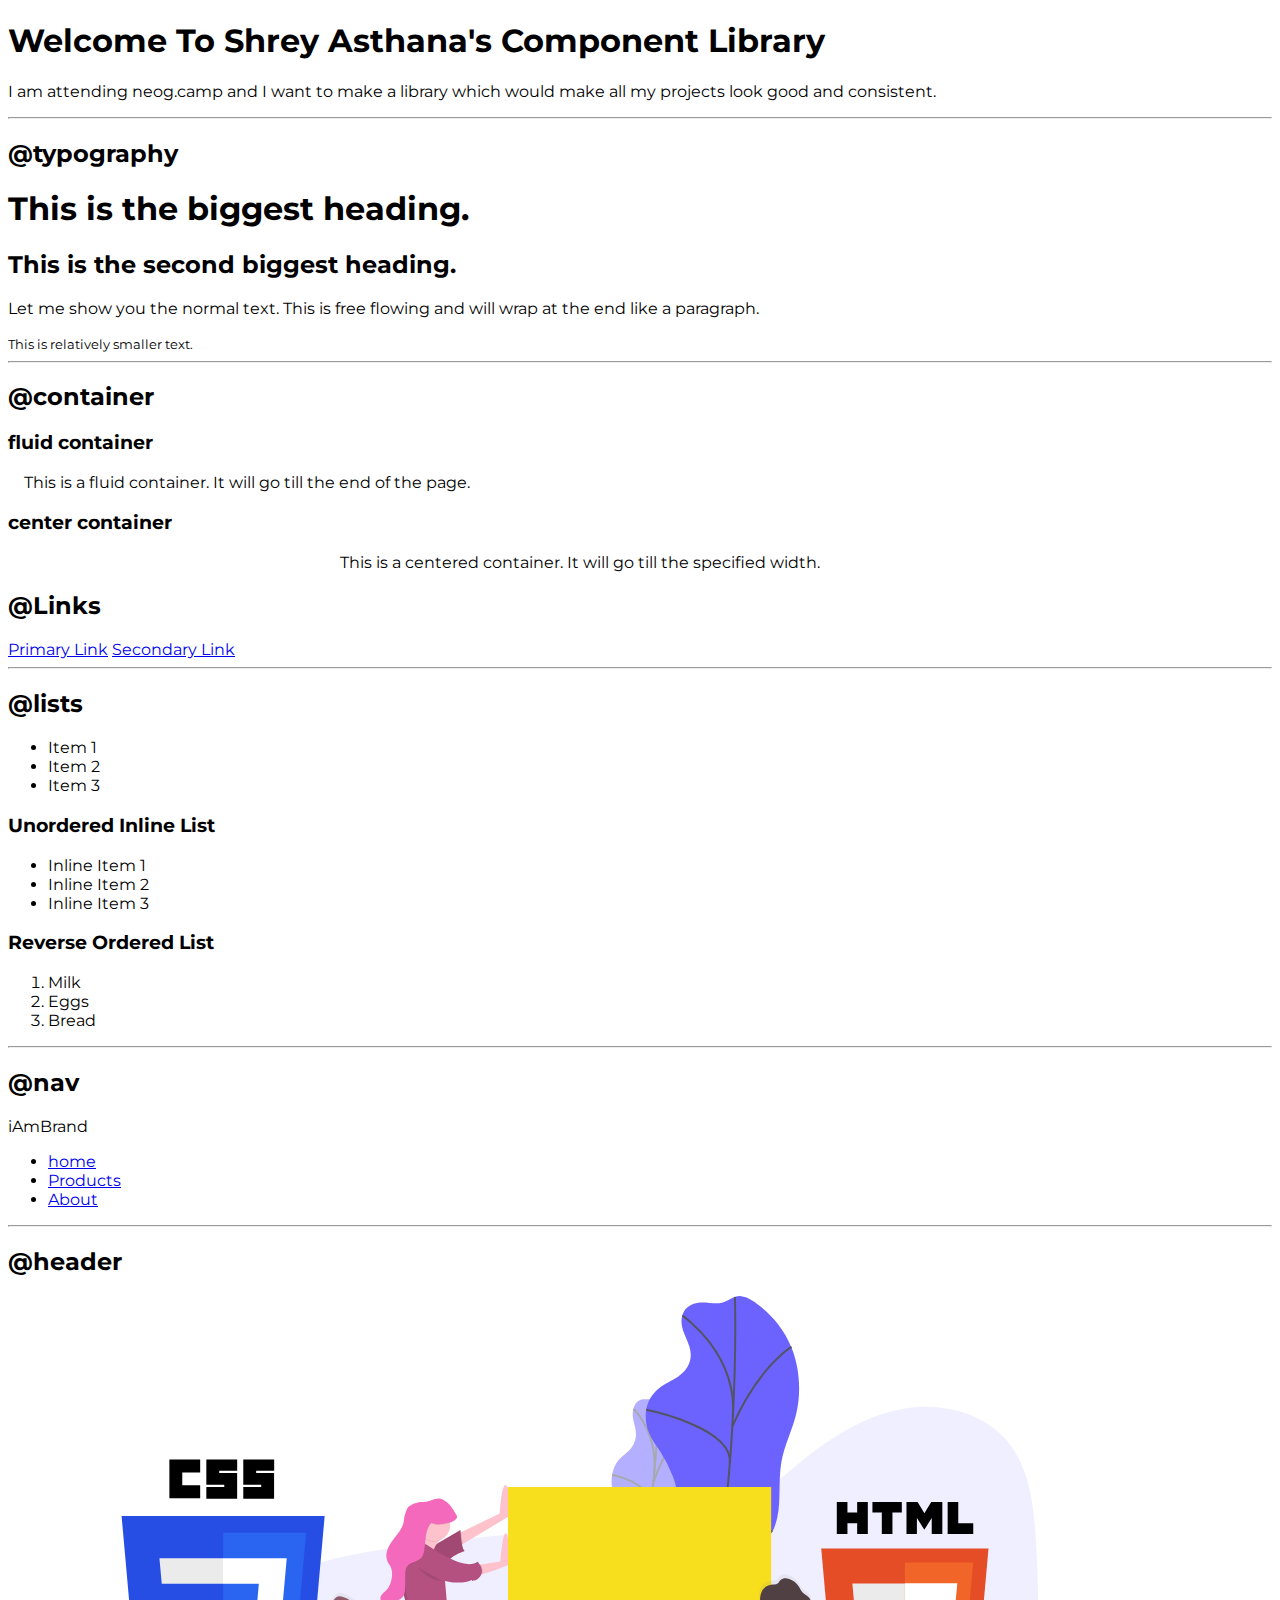
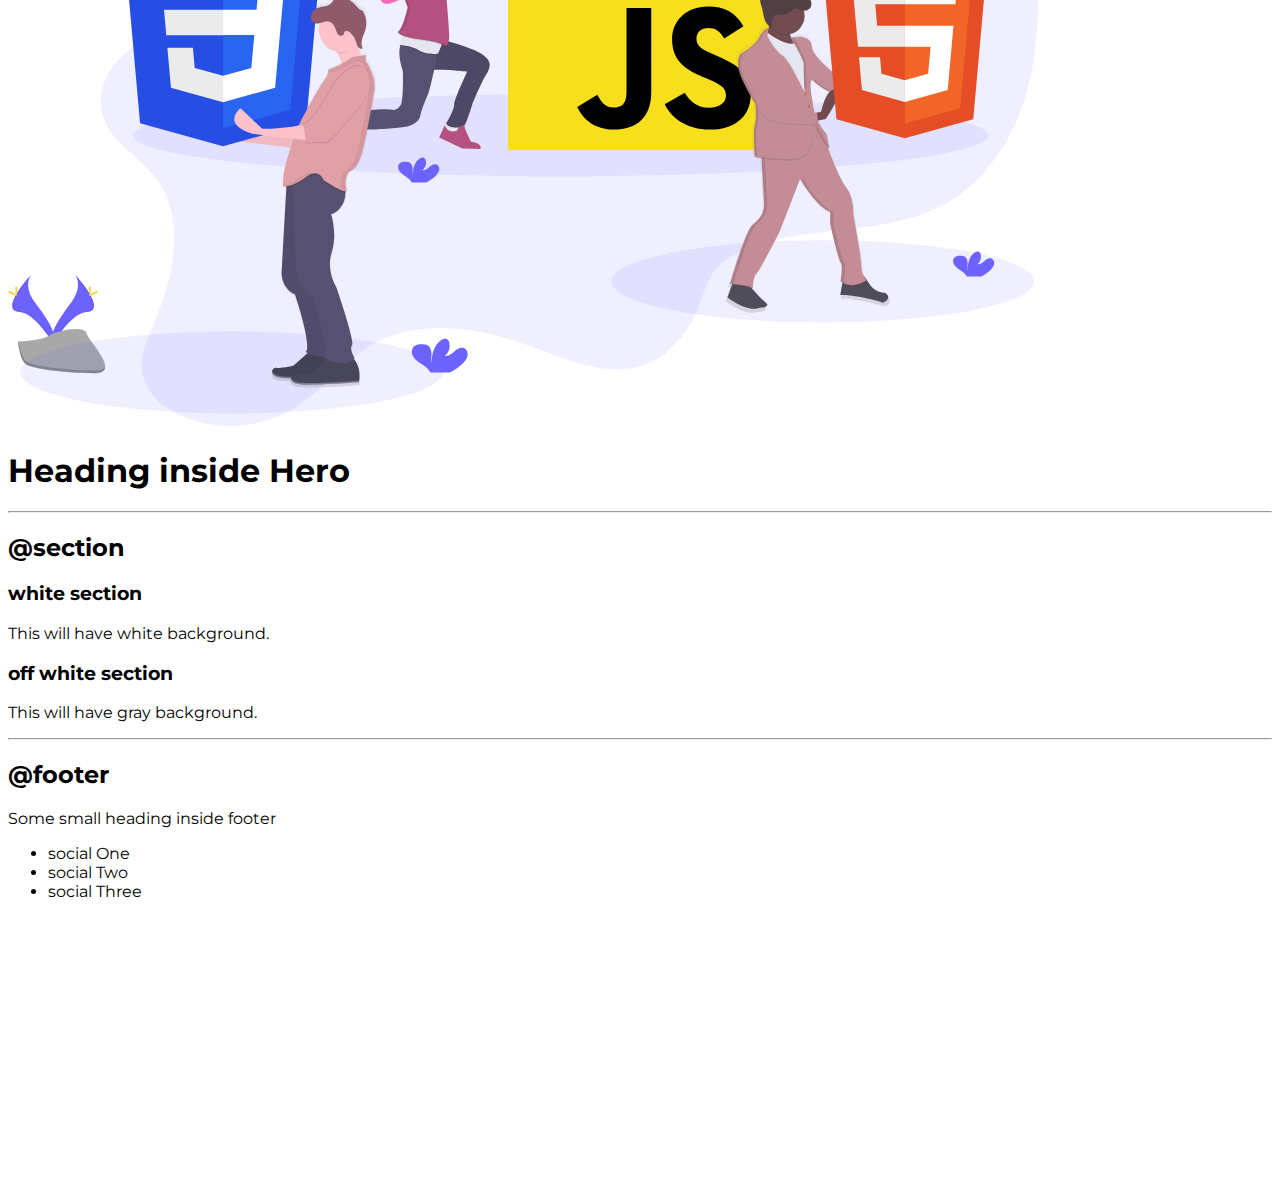
==== index.html @ 0f0d6bcf "ADD: added Css file to the index file and added container css" ====
<!DOCTYPE html>
<html lang="en">
<head>
    <meta charset="UTF-8">
    <meta http-equiv="X-UA-Compatible" content="IE=edge">
    <meta name="viewport" content="width=device-width, initial-scale=1.0">
    <title>components-library</title>
    <link rel="stylesheet" href="styles.css">
</head>
<body>
    <h1>Welcome To Shrey Asthana's Component Library</h1>
    
    <p>I am attending neog.camp and I want to make a library which would make
        all my projects look good and consistent.
    </p>
    <hr>

    <h2>@typography</h2>

    <h1>This is the biggest heading.</h1>
    <h2>This is the second biggest heading.</h2>

    <p>Let me show you the normal text. This is free flowing and will wrap at the end 
        like a paragraph.
    </p>
    <small>This is relatively smaller text.</small>

    <hr>

    <h2>@container</h2>

    <h3>fluid container</h3>
    <div class="container">This is a fluid container. It will go till the end of the page.</div>

    <h3>center container</h3>
    <div class="container container-center">This is a centered container. It will go till the specified width.</div>

    <h2>@Links</h2>

    <a href="/">Primary Link</a>
    <a href="/">Secondary Link</a>

    <hr>

    <h2>@lists</h2>
    <ul>
        <li>Item 1</li>
        <li>Item 2</li>
        <li>Item 3</li>
    </ul>

    <h3>Unordered Inline List</h3>

    <ul>
        <li>Inline Item 1</li>
        <li>Inline Item 2</li>
        <li>Inline Item 3</li>
    </ul>

    <h3>Reverse Ordered List</h3>

    <ol>
        <li>Milk</li>
        <li>Eggs</li>
        <li>Bread</li>
    </ol>

    <hr>

    <h2>@nav</h2>

    <nav>
        <div>iAmBrand</div>
        <ul>
            <li>
                <a href="/">home</a>
            </li>
            <li>
                <a href="/">Products</a>
            </li>
            <li>
                <a href="/">About</a>
            </li>
        </ul>
    </nav>

    <hr>

    <h2>@header</h2>

    <header>
        <img src="images/hero-img.svg">
        <h1>Heading inside Hero</h1>
    </header>

    <hr>

    <h2>@section</h2>

    <section>
        <h3>white section</h3>
        <p>This will have white background.</p>
    </section>

    <section>
        <h3>off white section</h3>
        <p>This will have gray background.</p>
    </section>
    
    <hr>

    <h2>@footer</h2>

    <footer>
        <div>Some small heading inside footer</div>
        <ul>
            <li>social One</li>
            <li>social Two</li>
            <li>social Three</li>
        </ul>
    </footer>
    
    
    
    <div style="height: 30vh;">
        
    </div>

</body>
</html>
---- styles.css ----
@import url('https://fonts.googleapis.com/css2?family=Montserrat&display=swap');

body {
    font-family: 'Montserrat', sans-serif;
}
 /** Containers **/
.container {
    padding-left: 1rem;
    padding-right: 1rem;
}

.container-center {
    max-width: 600px;
    margin: auto;
}


/** links **/
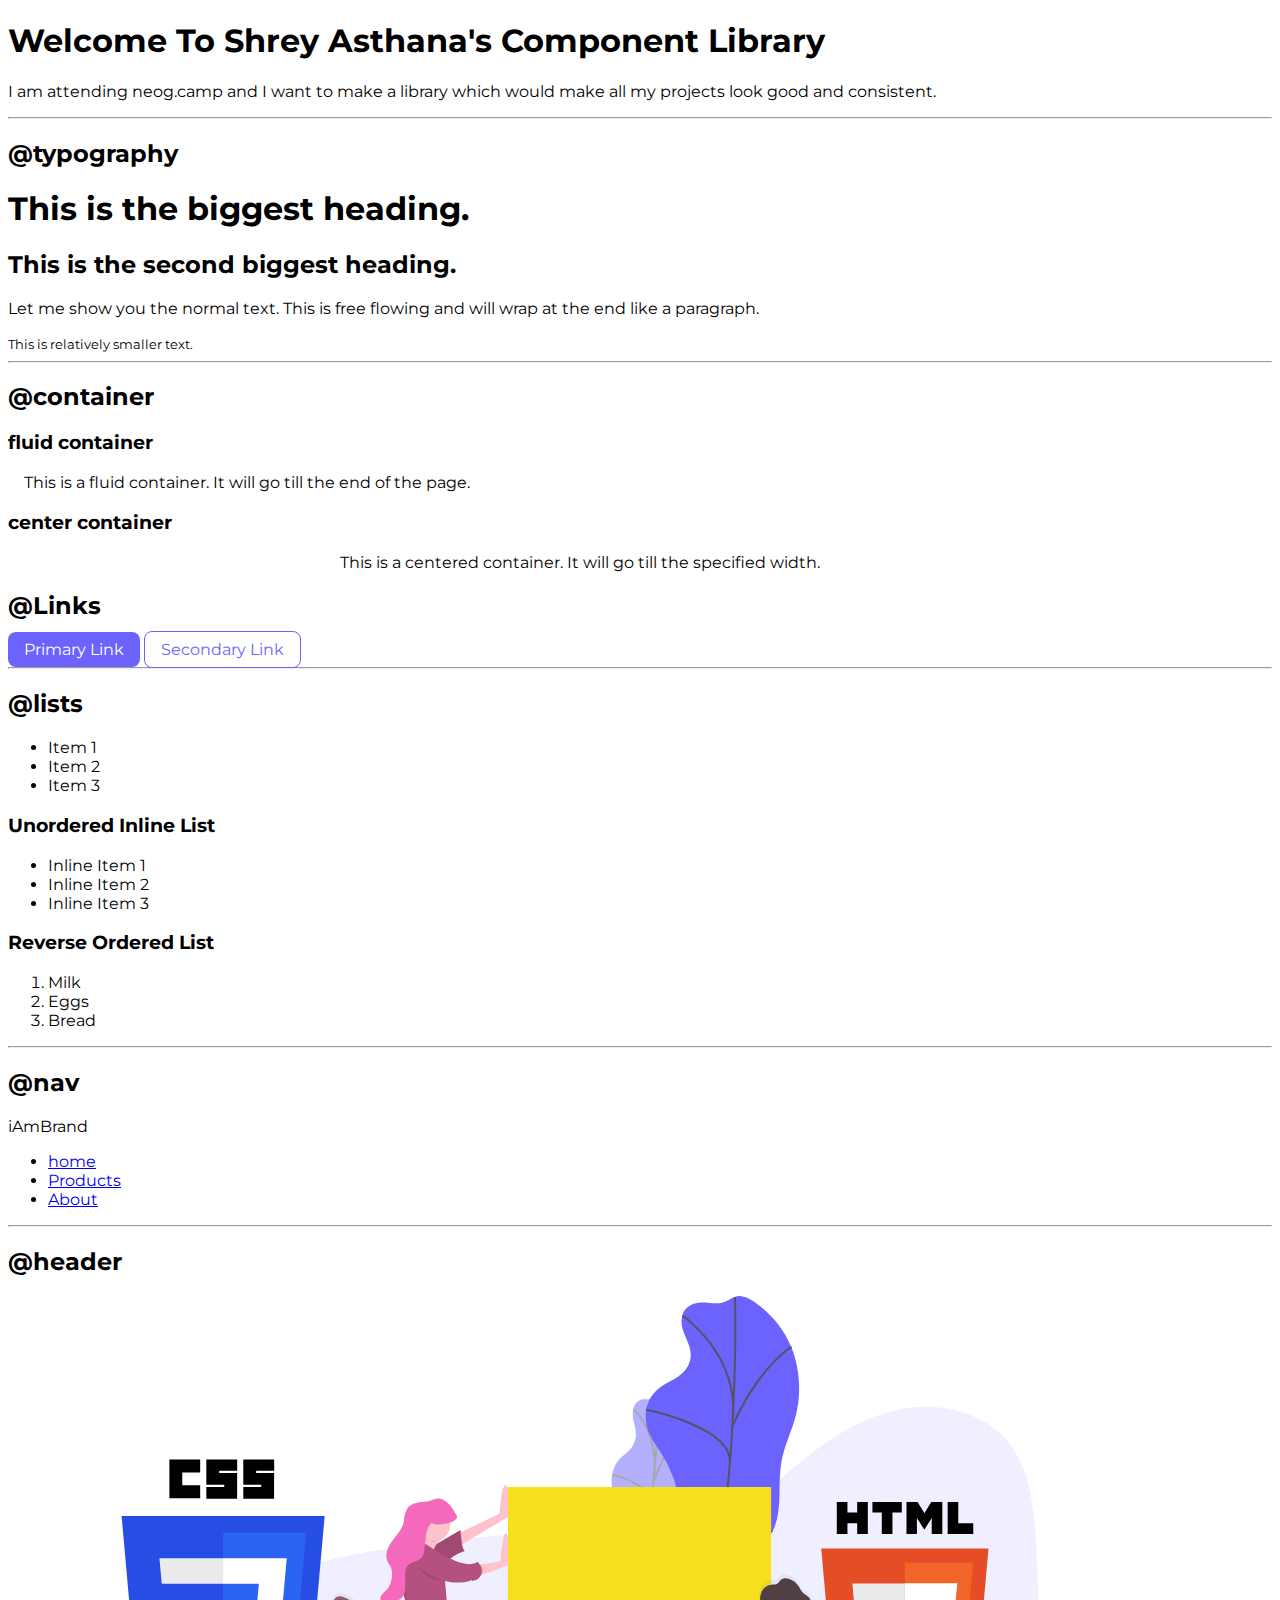
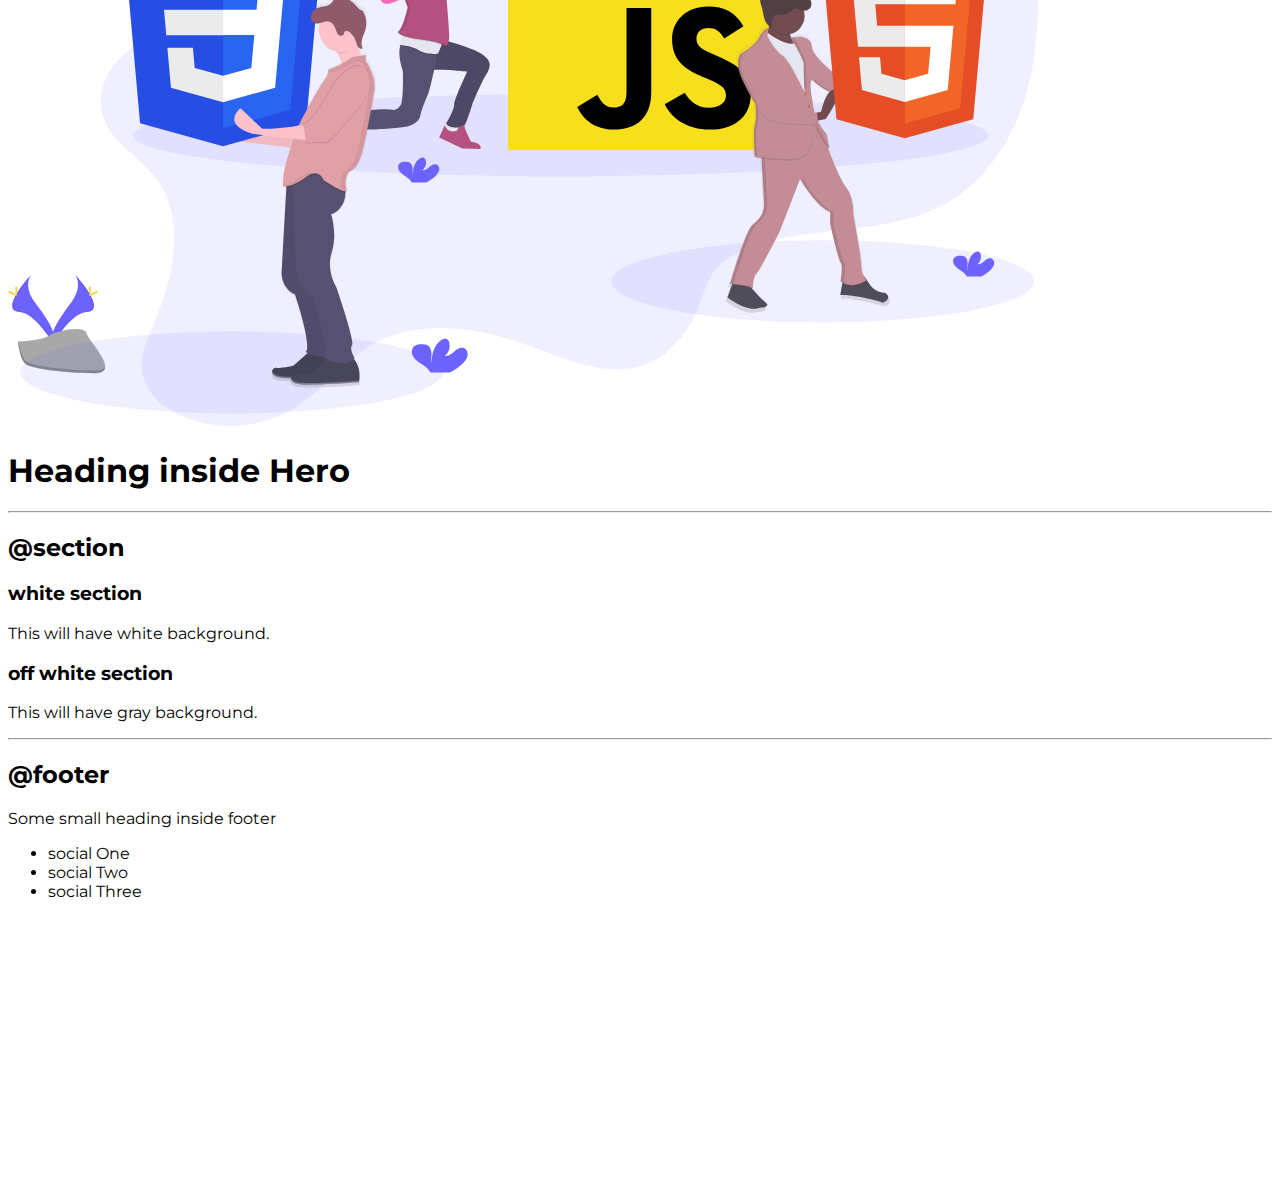
==== commit 50dde4ec: "UPDATE: css links styling" ====
--- a/index.html
+++ b/index.html
@@ -37,8 +37,8 @@
 
     <h2>@Links</h2>
 
-    <a href="/">Primary Link</a>
-    <a href="/">Secondary Link</a>
+    <a class="primary-link link" href="/">Primary Link</a>
+    <a class="secondary-link link" href="/">Secondary Link</a>
 
     <hr>
 
--- a/styles.css
+++ b/styles.css
@@ -1,12 +1,15 @@
 @import url('https://fonts.googleapis.com/css2?family=Montserrat&display=swap');
+
+:root {
+    --primary-color: #6C63FF;
+}
 
 body {
     font-family: 'Montserrat', sans-serif;
 }
  /** Containers **/
 .container {
-    padding-left: 1rem;
-    padding-right: 1rem;
+    padding: 0rem 1rem;
 }
 
 .container-center {
@@ -15,4 +18,21 @@
 }
 
 
-/** links **/+/** links **/
+
+.link {
+    text-decoration: none;
+    padding: 0.5rem 1rem;
+}
+
+.primary-link {
+    background : var(--primary-color);
+    border-radius: 0.5rem;
+    color: white;
+}
+
+.secondary-link {
+    color: var(--primary-color);
+    border-radius: 0.5rem;
+    border: 1px solid var(--primary-color);
+}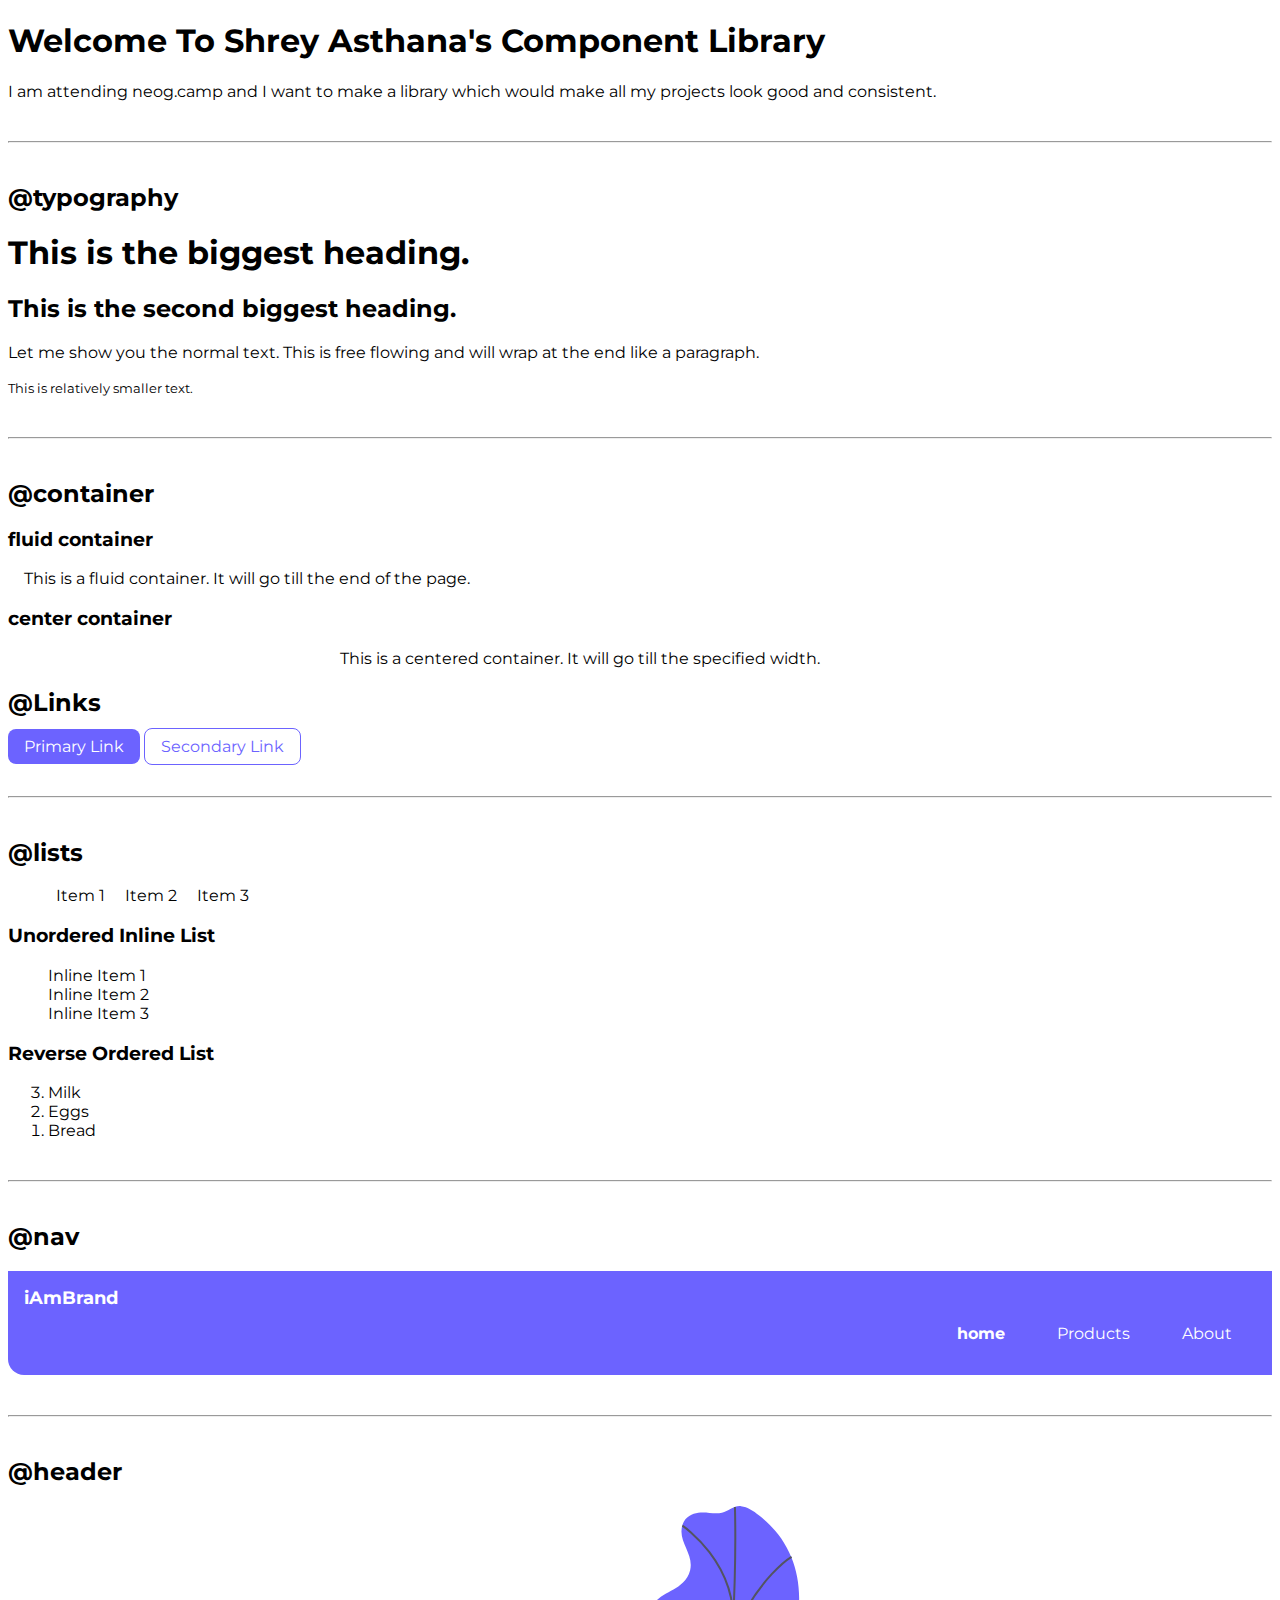
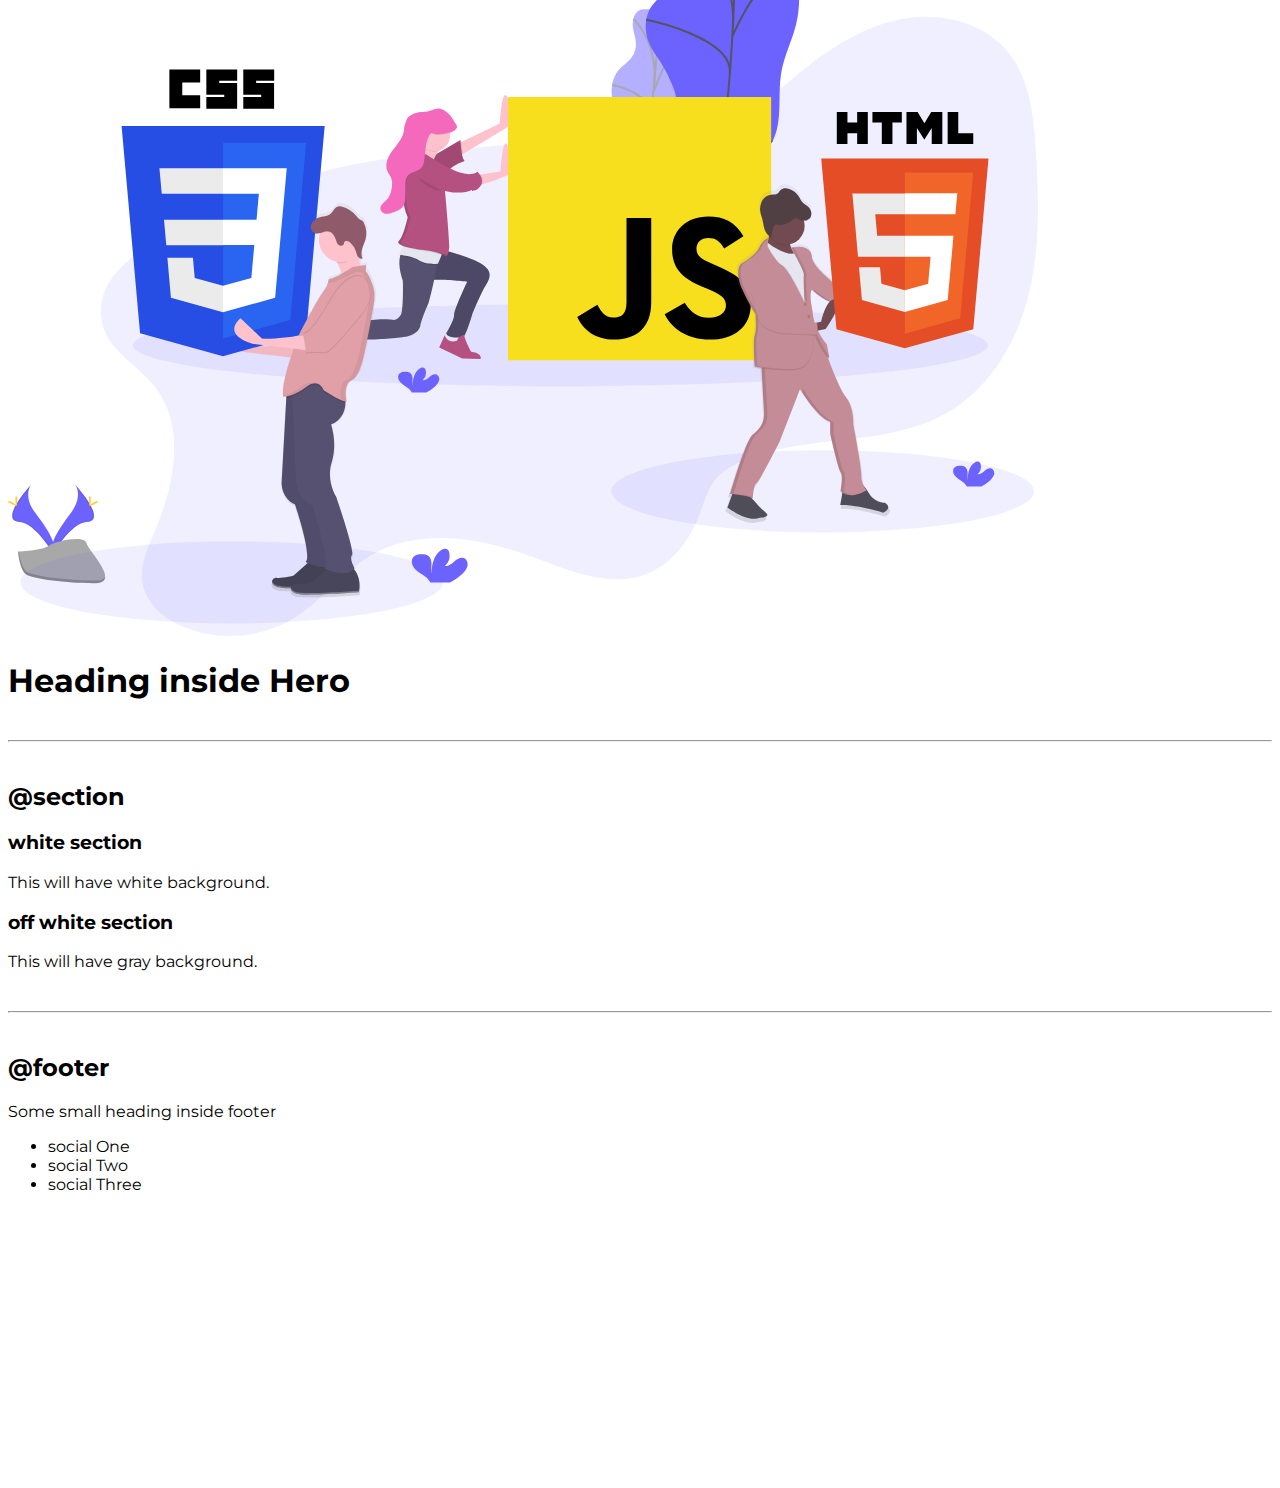
==== commit 9eddb657: "UPDATE: added navigation bar css" ====
--- a/index.html
+++ b/index.html
@@ -43,15 +43,15 @@
     <hr>
 
     <h2>@lists</h2>
-    <ul>
-        <li>Item 1</li>
-        <li>Item 2</li>
-        <li>Item 3</li>
+    <ul class="list-non-bullet">
+        <li class="list-item-inline">Item 1</li>
+        <li class="list-item-inline">Item 2</li>
+        <li class="list-item-inline">Item 3</li>
     </ul>
 
     <h3>Unordered Inline List</h3>
 
-    <ul>
+    <ul class="list-non-bullet">
         <li>Inline Item 1</li>
         <li>Inline Item 2</li>
         <li>Inline Item 3</li>
@@ -59,7 +59,7 @@
 
     <h3>Reverse Ordered List</h3>
 
-    <ol>
+    <ol reversed>
         <li>Milk</li>
         <li>Eggs</li>
         <li>Bread</li>
@@ -69,17 +69,17 @@
 
     <h2>@nav</h2>
 
-    <nav>
-        <div>iAmBrand</div>
-        <ul>
-            <li>
-                <a href="/">home</a>
+    <nav class="navigation container">
+        <div class="nav-brand">iAmBrand</div>
+        <ul class="list-non-bullet nav-list">
+            <li class="list-item-inline">
+                <a class="link link-active" href="/">home</a>
             </li>
-            <li>
-                <a href="/">Products</a>
+            <li class="list-item-inline">
+                <a class="link" href="/">Products</a>
             </li>
-            <li>
-                <a href="/">About</a>
+            <li class="list-item-inline">
+                <a class="link" href="/">About</a>
             </li>
         </ul>
     </nav>
--- a/styles.css
+++ b/styles.css
@@ -7,6 +7,12 @@
 body {
     font-family: 'Montserrat', sans-serif;
 }
+
+
+hr {
+    margin: 2.5rem 0;
+}
+
  /** Containers **/
 .container {
     padding: 0rem 1rem;
@@ -35,4 +41,42 @@
     color: var(--primary-color);
     border-radius: 0.5rem;
     border: 1px solid var(--primary-color);
+}
+
+/** Lists **/
+
+.list-non-bullet {
+    list-style: none;
+}
+
+.list-item-inline {
+    display: inline;
+    padding: 0 0.5rem;
+}
+
+
+/**  navigation  **/
+
+.navigation {
+    background-color: var(--primary-color);
+    color: white;
+    padding: 1rem;
+    border-bottom-left-radius: 1rem;
+}
+
+.navigation .nav-brand {
+    font-weight: bold;
+    font-size: 1.1rem;
+}
+
+.navigation .nav-list {
+    text-align: right;
+}
+
+.navigation .link {
+    color: white;
+}
+
+.navigation .link-active {
+    font-weight: bold;
 }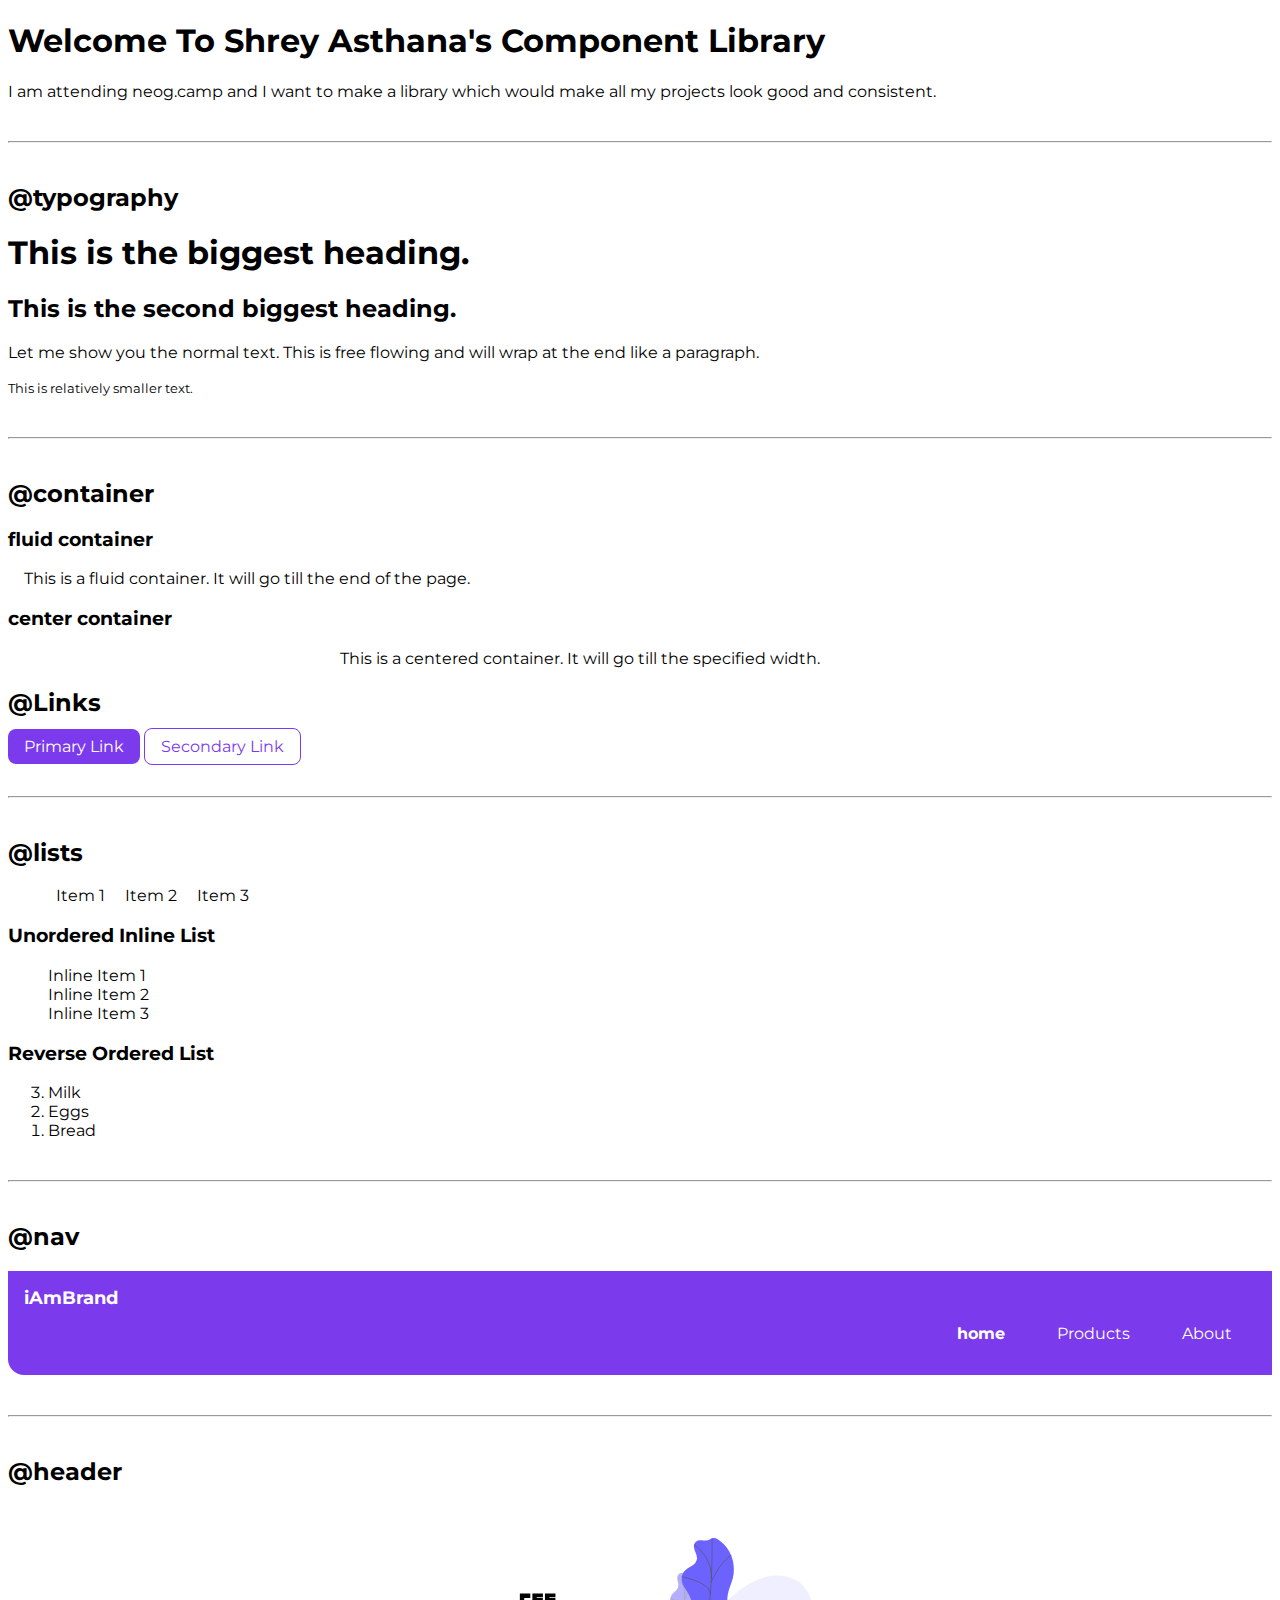
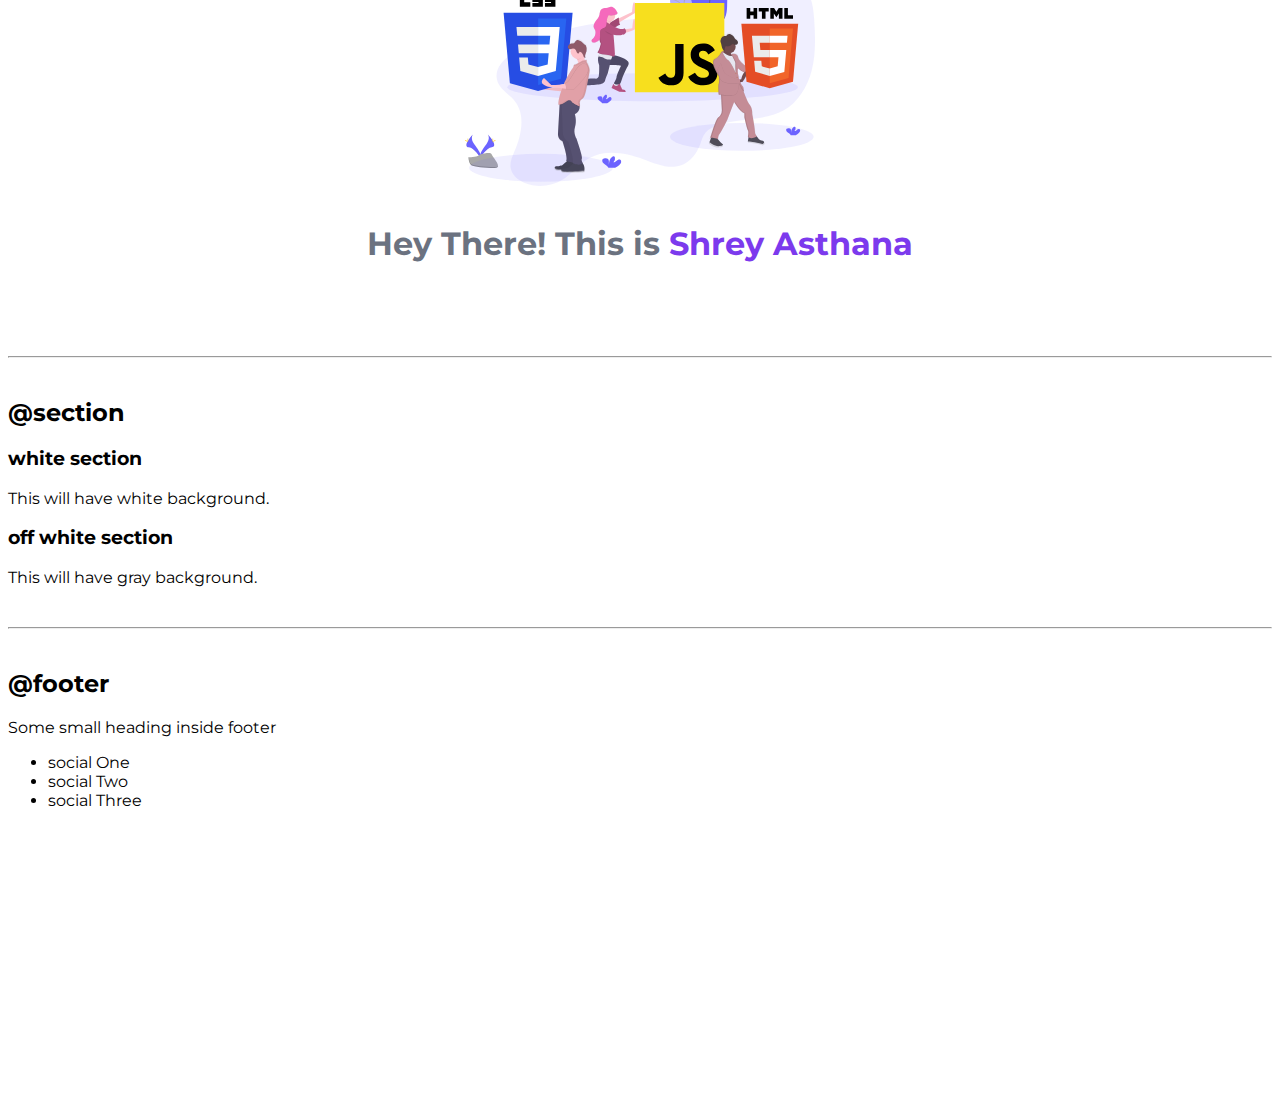
==== commit a3f361de: "UPDATE: added header styling in css" ====
--- a/index.html
+++ b/index.html
@@ -88,9 +88,9 @@
 
     <h2>@header</h2>
 
-    <header>
-        <img src="images/hero-img.svg">
-        <h1>Heading inside Hero</h1>
+    <header class="hero-header">
+        <img class="header-img" src="images/hero-img.svg">
+        <h1 class="header-heading">Hey There! This is <span class="heading-inverted">Shrey Asthana</span></h1>
     </header>
 
     <hr>
--- a/styles.css
+++ b/styles.css
@@ -1,7 +1,8 @@
 @import url('https://fonts.googleapis.com/css2?family=Montserrat&display=swap');
 
 :root {
-    --primary-color: #6C63FF;
+    --primary-color: #7C3AED;
+    --dark-gray: #6B7280;
 }
 
 body {
@@ -79,4 +80,27 @@
 
 .navigation .link-active {
     font-weight: bold;
+}
+
+
+/** Header **/
+
+.hero-header {
+    padding: 2rem;
+}
+
+.hero-header .header-img {
+    max-width: 350px;
+    display: block;
+    margin: auto;
+}
+
+.hero-header .header-heading {
+    padding-top: 1rem;
+    color: var(--dark-gray);
+    text-align: center;
+}
+
+.hero-header .header-heading .heading-inverted {
+    color: var(--primary-color);
 }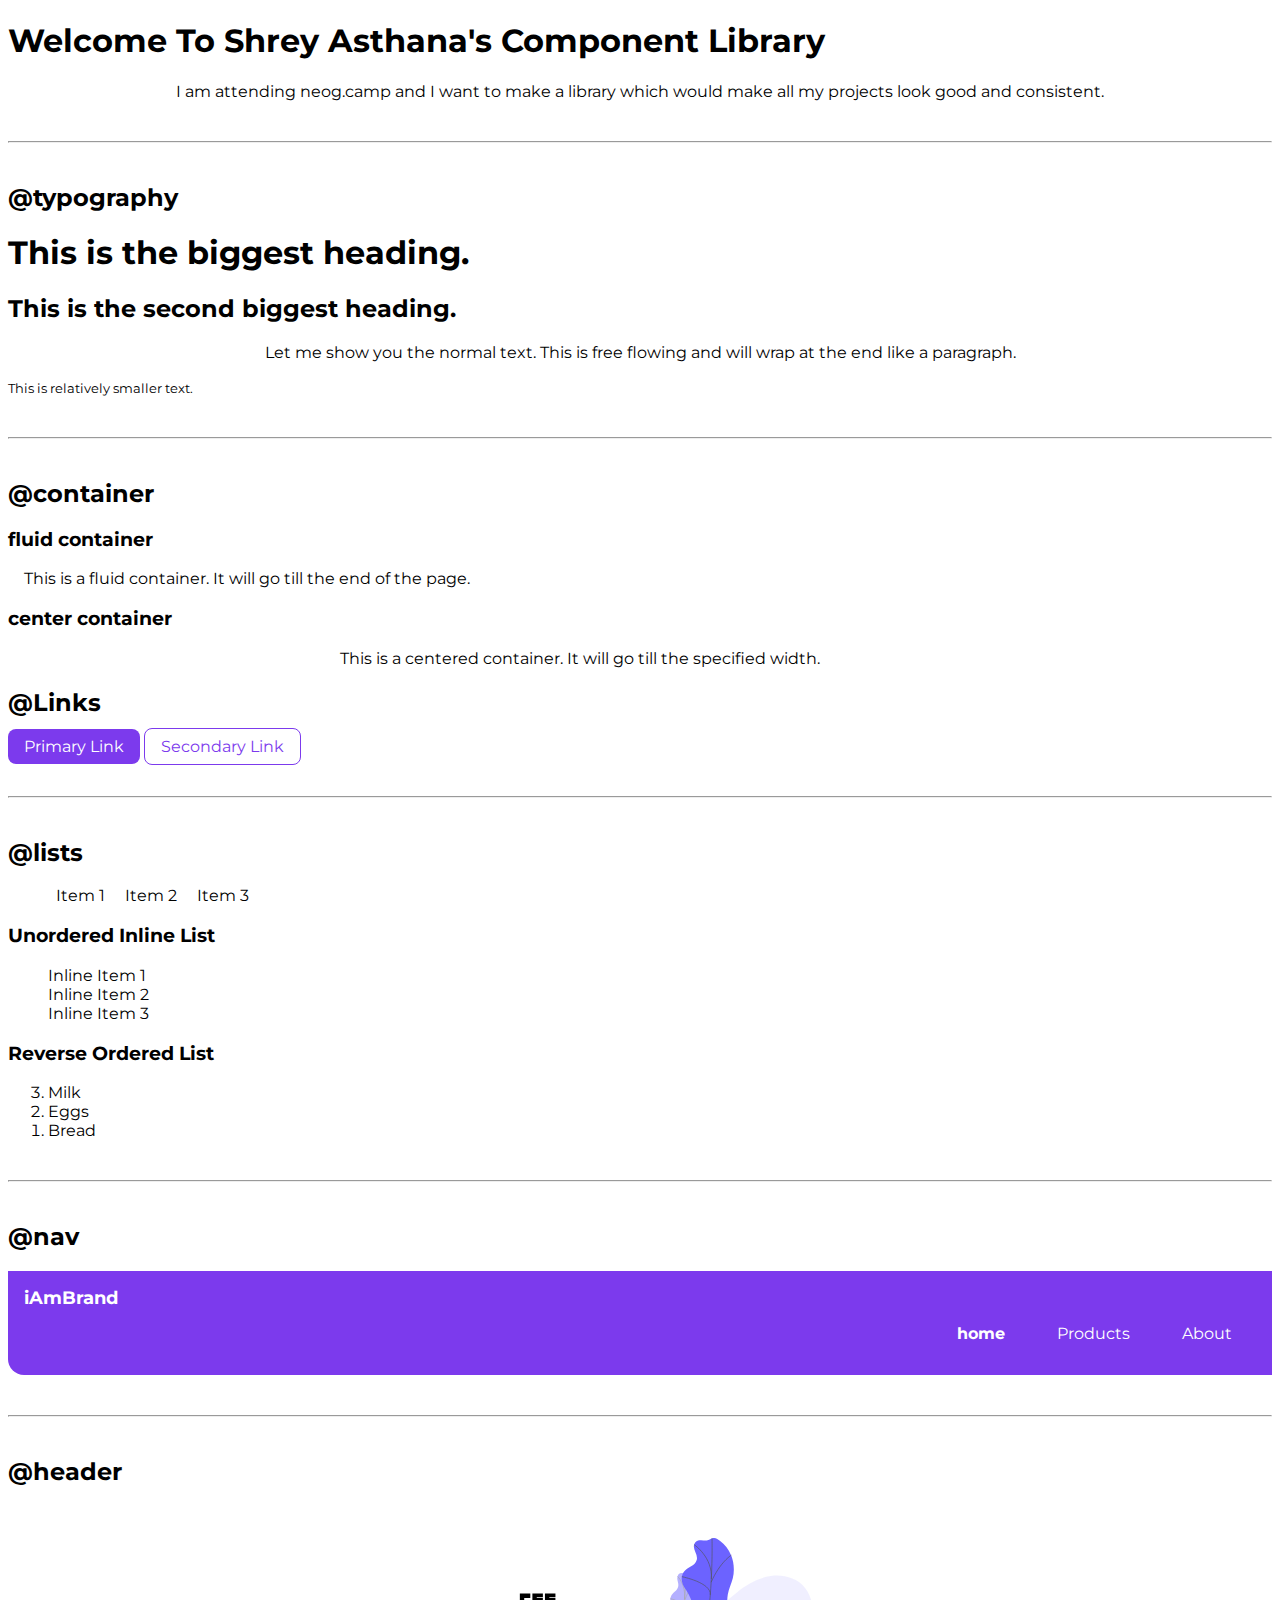
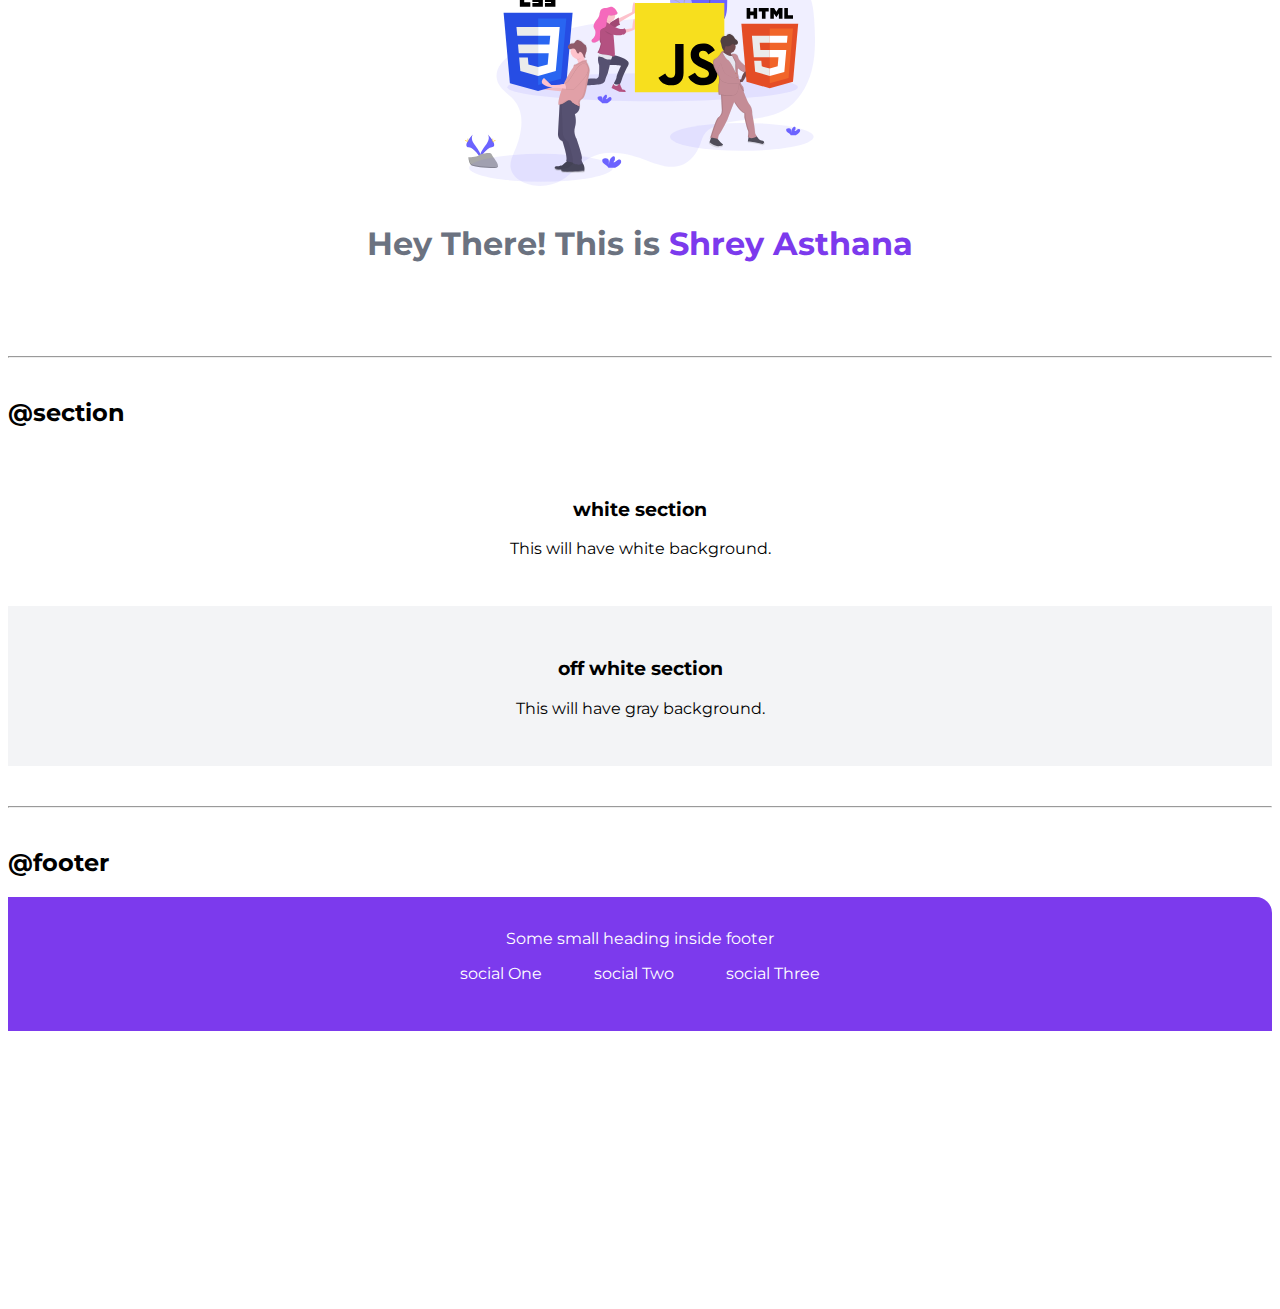
==== commit 66ec5a76: "UPDATE: added section and footer css anf finally done" ====
--- a/index.html
+++ b/index.html
@@ -97,12 +97,12 @@
 
     <h2>@section</h2>
 
-    <section>
+    <section class="section">
         <h3>white section</h3>
         <p>This will have white background.</p>
     </section>
 
-    <section>
+    <section class="section ow">
         <h3>off white section</h3>
         <p>This will have gray background.</p>
     </section>
@@ -111,12 +111,18 @@
 
     <h2>@footer</h2>
 
-    <footer>
-        <div>Some small heading inside footer</div>
-        <ul>
-            <li>social One</li>
-            <li>social Two</li>
-            <li>social Three</li>
+    <footer class="footer">
+        <div class="footer-header">Some small heading inside footer</div>
+        <ul class="list-non-bullet">
+            <li class="list-item-inline social-links">
+                <a class="link" href="/">social One</a> 
+            </li>
+            <li class="list-item-inline">
+                <a class="link" href="/">social Two</a>
+            </li>
+            <li class="list-item-inline">
+                <a class="link" href="/">social Three</a>
+            </li>
         </ul>
     </footer>
     
--- a/styles.css
+++ b/styles.css
@@ -3,6 +3,7 @@
 :root {
     --primary-color: #7C3AED;
     --dark-gray: #6B7280;
+    --off-white: #F3F4F6;
 }
 
 body {
@@ -103,4 +104,36 @@
 
 .hero-header .header-heading .heading-inverted {
     color: var(--primary-color);
-}+}
+
+/** Section **/
+
+.section {
+    padding: 2rem;
+}
+
+.section h3,p {
+    text-align: center;
+}
+
+.ow {
+    background-color: var(--off-white);
+}
+
+ /** Footer **/
+
+ .footer {
+    background-color: var(--primary-color);
+    padding: 2rem 1rem;
+    text-align: center;
+    color: white;
+    border-top-right-radius: 1rem;
+ }
+
+ .footer .link {
+    color: white;
+ }
+
+ .footer ul {
+    padding-inline-start: 0px;
+ }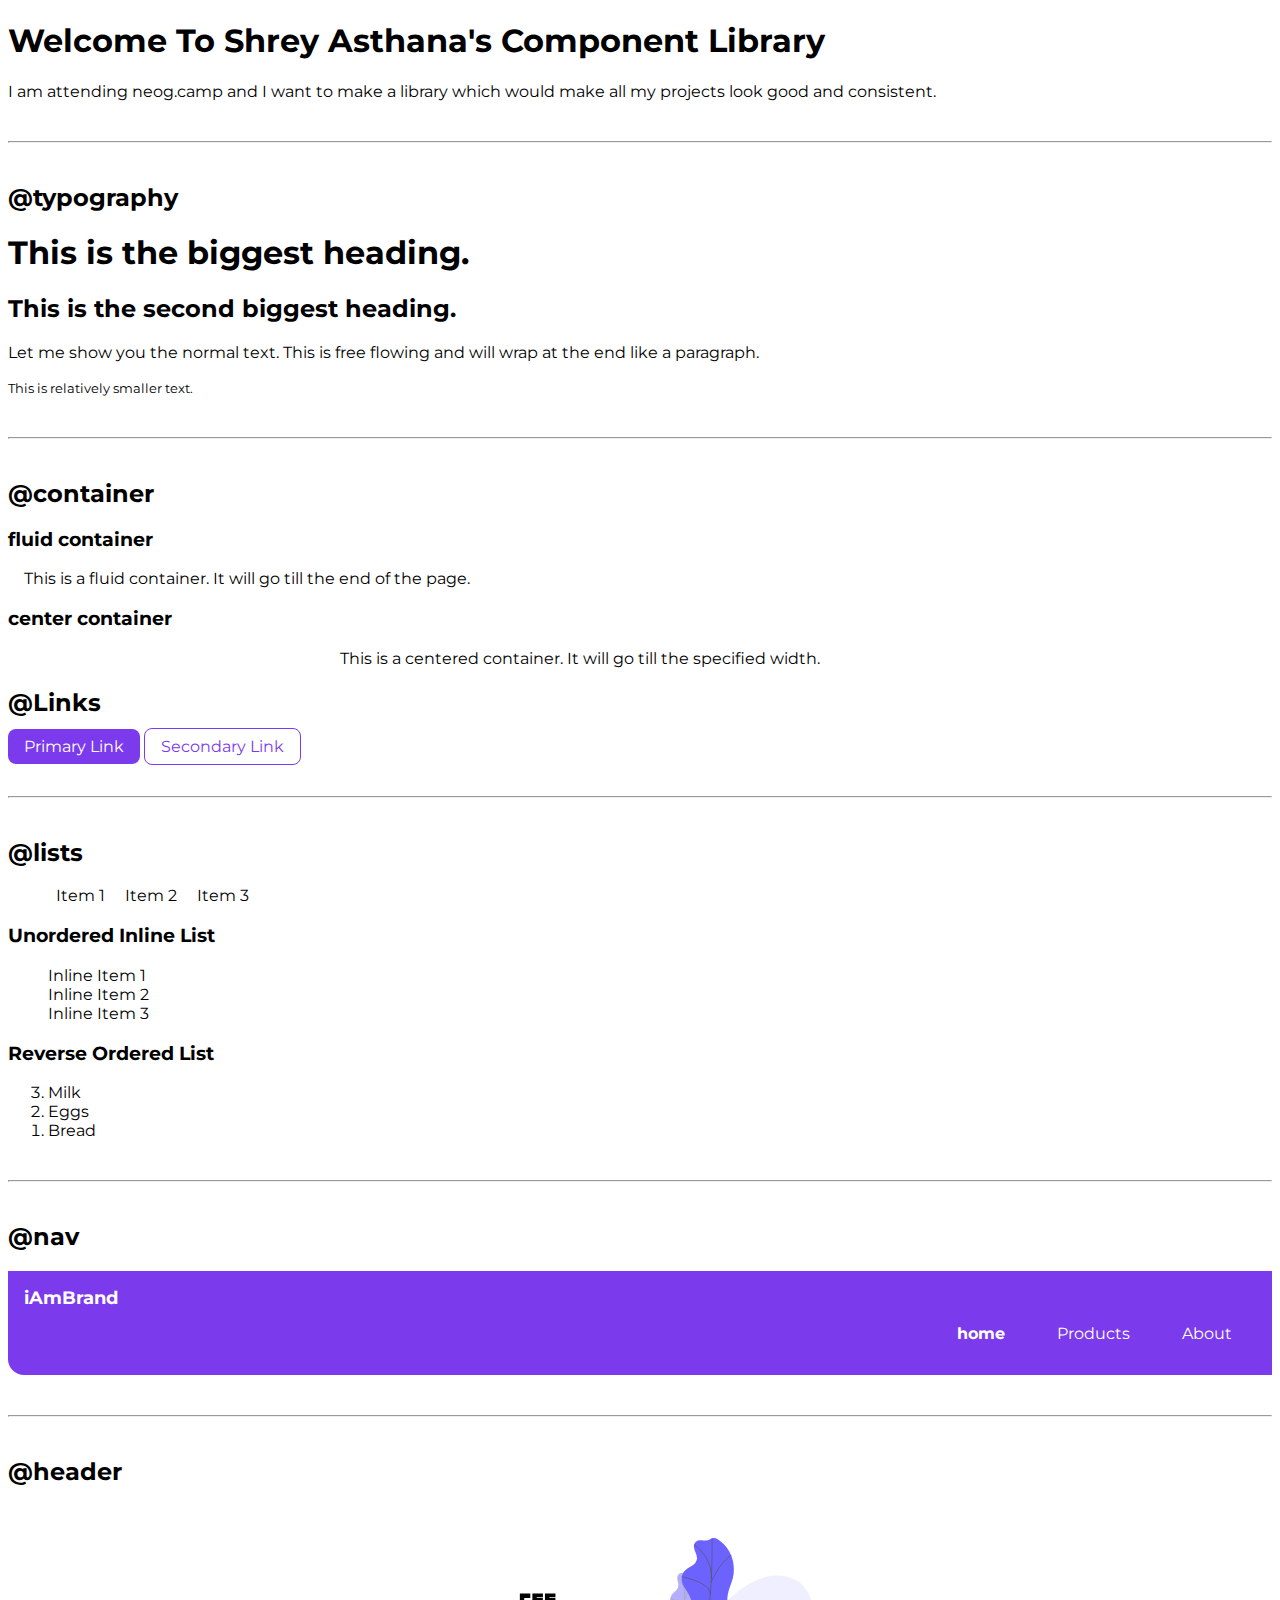
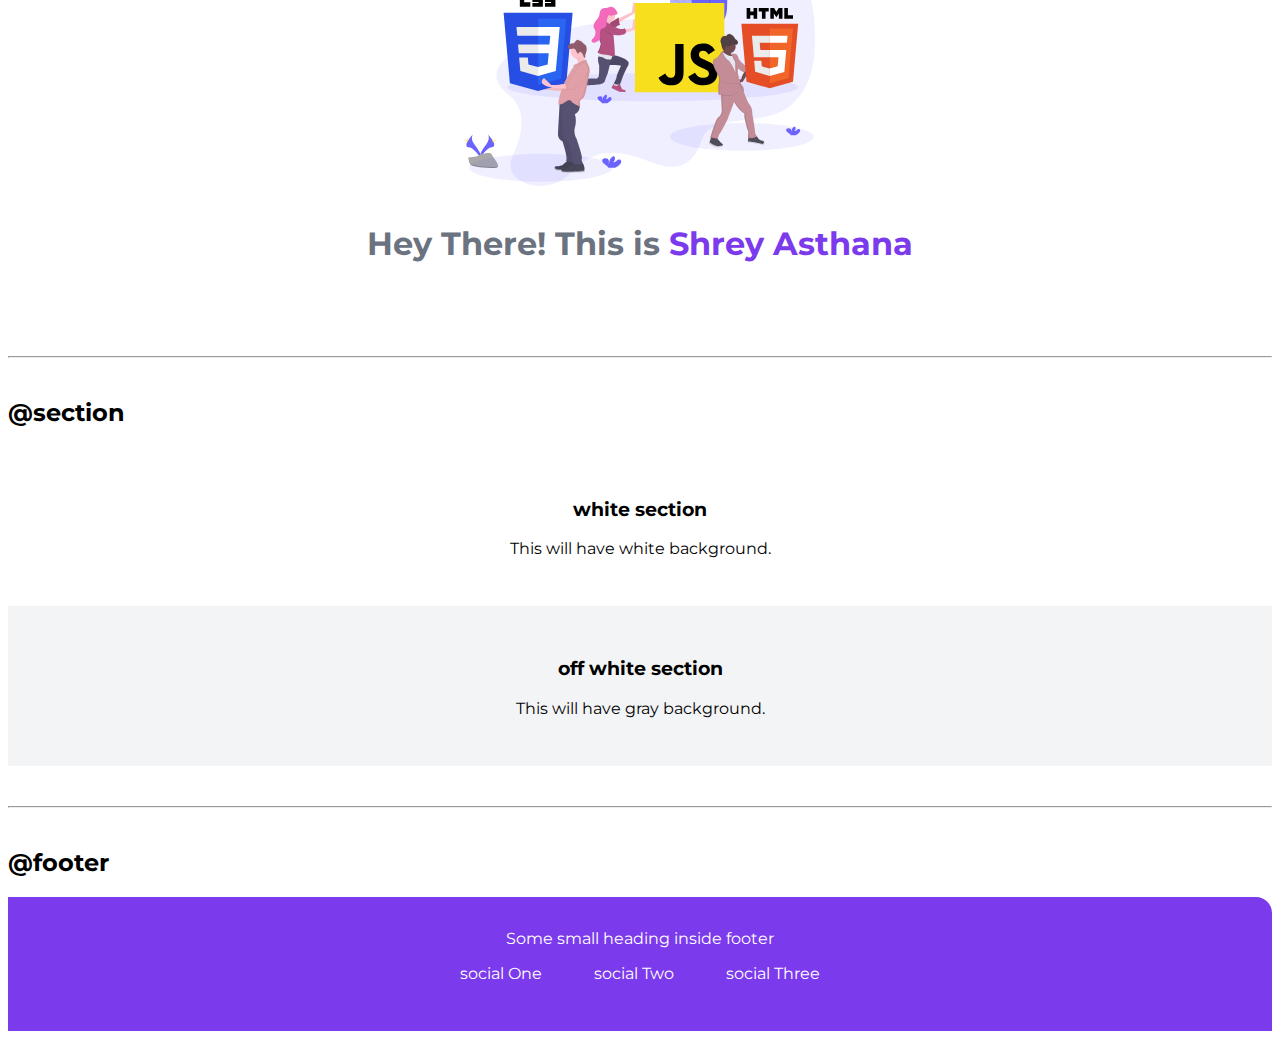
==== commit c98fd900: "FIX:minor changes" ====
--- a/index.html
+++ b/index.html
@@ -126,11 +126,5 @@
         </ul>
     </footer>
     
-    
-    
-    <div style="height: 30vh;">
-        
-    </div>
-
 </body>
 </html>--- a/styles.css
+++ b/styles.css
@@ -112,7 +112,11 @@
     padding: 2rem;
 }
 
-.section h3,p {
+.section h3 {
+    text-align: center;
+}
+
+.section p {
     text-align: center;
 }
 
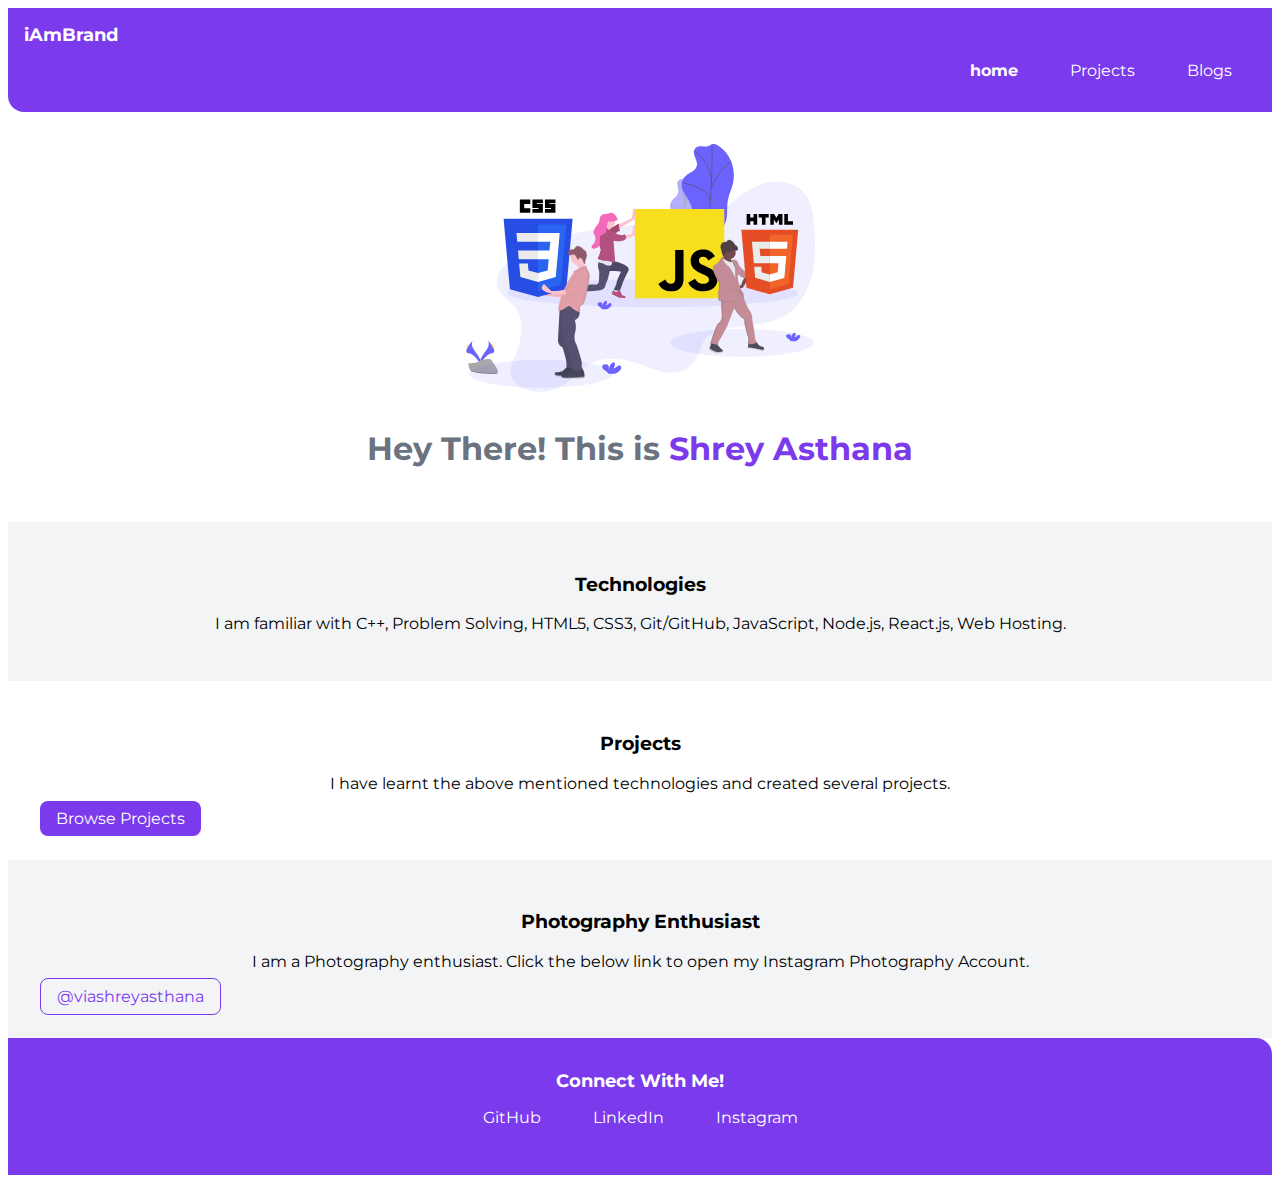
==== commit 68d42706: "added components to index file and created blogs and projects file." ====
--- a/index.html
+++ b/index.html
@@ -4,71 +4,11 @@
     <meta charset="UTF-8">
     <meta http-equiv="X-UA-Compatible" content="IE=edge">
     <meta name="viewport" content="width=device-width, initial-scale=1.0">
-    <title>components-library</title>
+    <title>HOME | Shrey Asthana</title>
     <link rel="stylesheet" href="styles.css">
 </head>
 <body>
-    <h1>Welcome To Shrey Asthana's Component Library</h1>
-    
-    <p>I am attending neog.camp and I want to make a library which would make
-        all my projects look good and consistent.
-    </p>
-    <hr>
-
-    <h2>@typography</h2>
-
-    <h1>This is the biggest heading.</h1>
-    <h2>This is the second biggest heading.</h2>
-
-    <p>Let me show you the normal text. This is free flowing and will wrap at the end 
-        like a paragraph.
-    </p>
-    <small>This is relatively smaller text.</small>
-
-    <hr>
-
-    <h2>@container</h2>
-
-    <h3>fluid container</h3>
-    <div class="container">This is a fluid container. It will go till the end of the page.</div>
-
-    <h3>center container</h3>
-    <div class="container container-center">This is a centered container. It will go till the specified width.</div>
-
-    <h2>@Links</h2>
-
-    <a class="primary-link link" href="/">Primary Link</a>
-    <a class="secondary-link link" href="/">Secondary Link</a>
-
-    <hr>
-
-    <h2>@lists</h2>
-    <ul class="list-non-bullet">
-        <li class="list-item-inline">Item 1</li>
-        <li class="list-item-inline">Item 2</li>
-        <li class="list-item-inline">Item 3</li>
-    </ul>
-
-    <h3>Unordered Inline List</h3>
-
-    <ul class="list-non-bullet">
-        <li>Inline Item 1</li>
-        <li>Inline Item 2</li>
-        <li>Inline Item 3</li>
-    </ul>
-
-    <h3>Reverse Ordered List</h3>
-
-    <ol reversed>
-        <li>Milk</li>
-        <li>Eggs</li>
-        <li>Bread</li>
-    </ol>
-
-    <hr>
-
-    <h2>@nav</h2>
-
+    <!-- Nav Bar -->
     <nav class="navigation container">
         <div class="nav-brand">iAmBrand</div>
         <ul class="list-non-bullet nav-list">
@@ -76,55 +16,54 @@
                 <a class="link link-active" href="/">home</a>
             </li>
             <li class="list-item-inline">
-                <a class="link" href="/">Products</a>
+                <a class="link" href="projects.html">Projects</a>
             </li>
             <li class="list-item-inline">
-                <a class="link" href="/">About</a>
+                <a class="link" href="blogs.html">Blogs</a>
             </li>
         </ul>
     </nav>
-
-    <hr>
-
-    <h2>@header</h2>
-
+    <!-- Header -->
     <header class="hero-header">
         <img class="header-img" src="images/hero-img.svg">
         <h1 class="header-heading">Hey There! This is <span class="heading-inverted">Shrey Asthana</span></h1>
     </header>
 
-    <hr>
-
-    <h2>@section</h2>
+    <!-- Sections -->
+    <section class="section ow">
+        <h3>Technologies</h3>
+        <p>I am familiar with C++, Problem Solving, HTML5, CSS3, Git/GitHub, JavaScript, Node.js,
+            React.js, Web Hosting.</p>
+    </section>
 
     <section class="section">
-        <h3>white section</h3>
-        <p>This will have white background.</p>
+        <h3>Projects</h3>
+        <p>I have learnt the above mentioned technologies and created several projects.</p>
+        <a class="primary-link link" href="/">Browse Projects</a>
     </section>
 
     <section class="section ow">
-        <h3>off white section</h3>
-        <p>This will have gray background.</p>
+        <h3>Photography Enthusiast</h3>
+        <p>I am a Photography enthusiast. Click the below link to open my Instagram Photography Account.</p>
+        <a class="secondary-link link" href="https://www.instagram.com/viashreyasthana/">@viashreyasthana</a>
     </section>
-    
-    <hr>
 
-    <h2>@footer</h2>
+    <!-- Footer Section -->
 
     <footer class="footer">
-        <div class="footer-header">Some small heading inside footer</div>
+        <div class="footer-header">Connect With Me!</div>
         <ul class="list-non-bullet">
             <li class="list-item-inline social-links">
-                <a class="link" href="/">social One</a> 
+                <a class="link" href="https://github.com/iam-shreyasthana">GitHub</a> 
             </li>
             <li class="list-item-inline">
-                <a class="link" href="/">social Two</a>
+                <a class="link" href="https://www.linkedin.com/in/iam-shreyasthana/">LinkedIn</a>
             </li>
             <li class="list-item-inline">
-                <a class="link" href="/">social Three</a>
+                <a class="link" href="https://www.instagram.com/iam_shreyasthana/">Instagram</a>
             </li>
         </ul>
     </footer>
-    
+
 </body>
 </html>--- a/styles.css
+++ b/styles.css
@@ -29,8 +29,11 @@
 /** links **/
 
 .link {
+    box-sizing: border-box;
     text-decoration: none;
     padding: 0.5rem 1rem;
+    margin-top: 1rem;
+    margin-bottom: 1rem;
 }
 
 .primary-link {
@@ -43,6 +46,7 @@
     color: var(--primary-color);
     border-radius: 0.5rem;
     border: 1px solid var(--primary-color);
+    margin: auto;
 }
 
 /** Lists **/
@@ -134,6 +138,11 @@
     border-top-right-radius: 1rem;
  }
 
+ .footer .footer-header {
+    font-weight: bold;
+    font-size: large;
+ }
+
  .footer .link {
     color: white;
  }
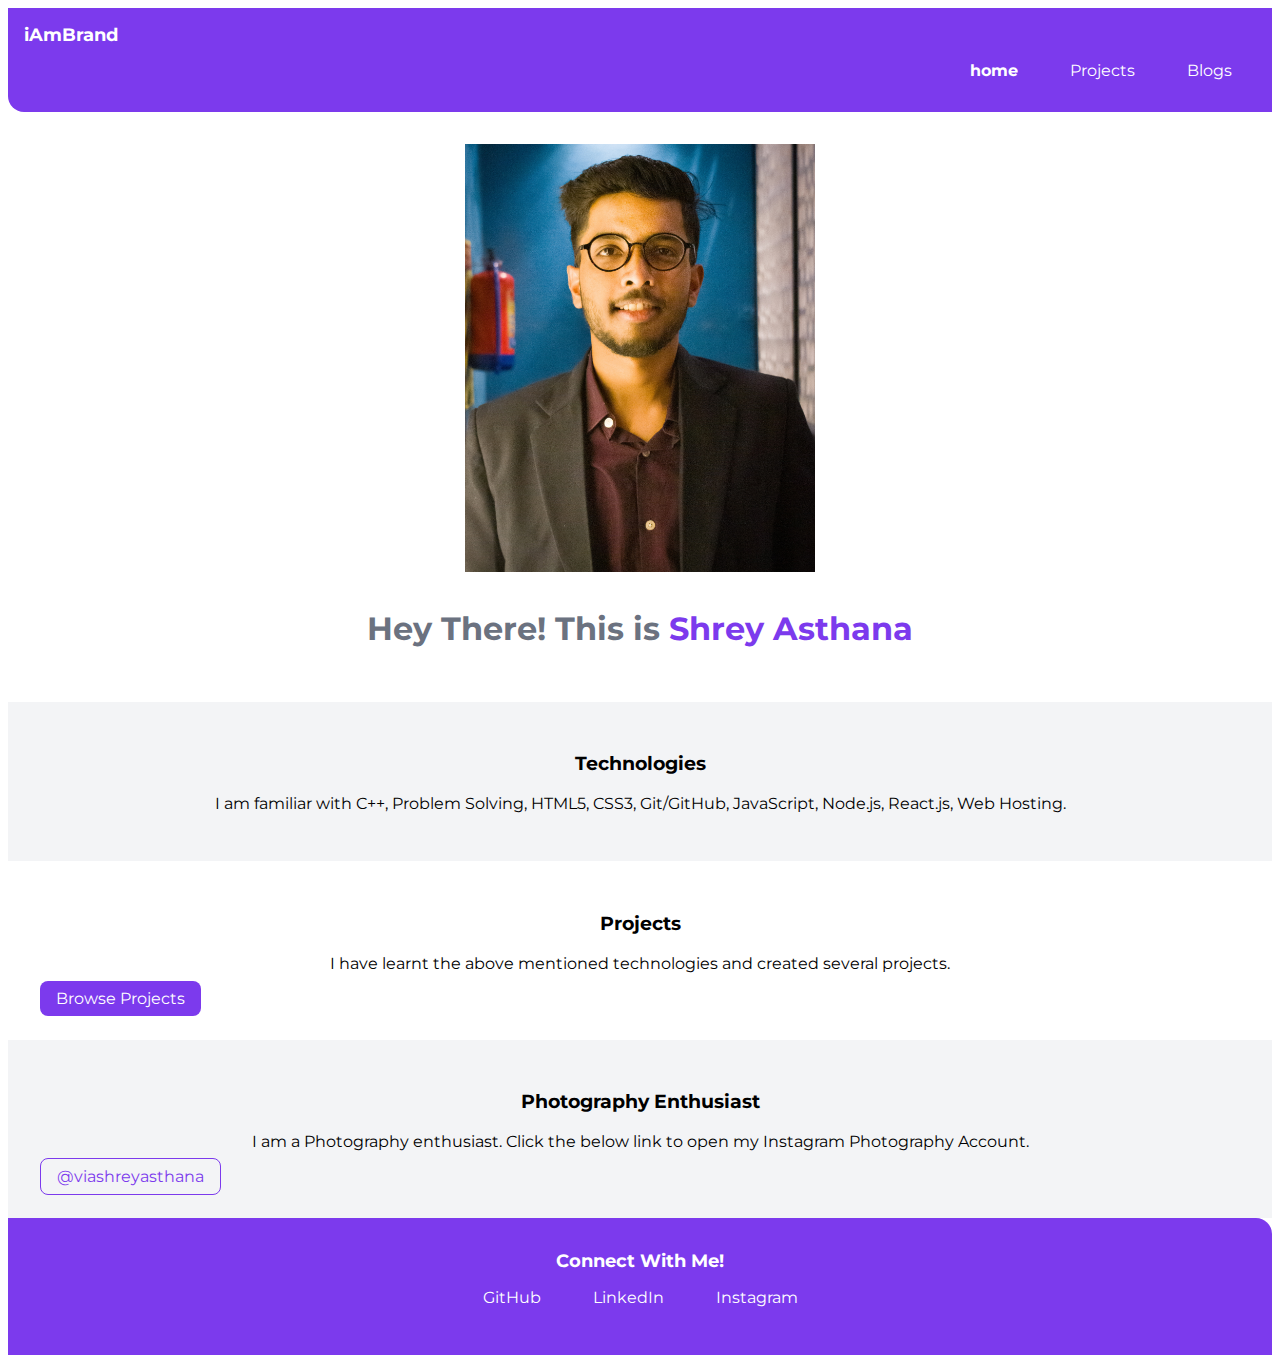
==== commit 681e35f7: "minor changes" ====
--- a/index.html
+++ b/index.html
@@ -25,7 +25,7 @@
     </nav>
     <!-- Header -->
     <header class="hero-header">
-        <img class="header-img" src="images/hero-img.svg">
+        <img class="header-img" src="images/hero.jpg">
         <h1 class="header-heading">Hey There! This is <span class="heading-inverted">Shrey Asthana</span></h1>
     </header>
 
